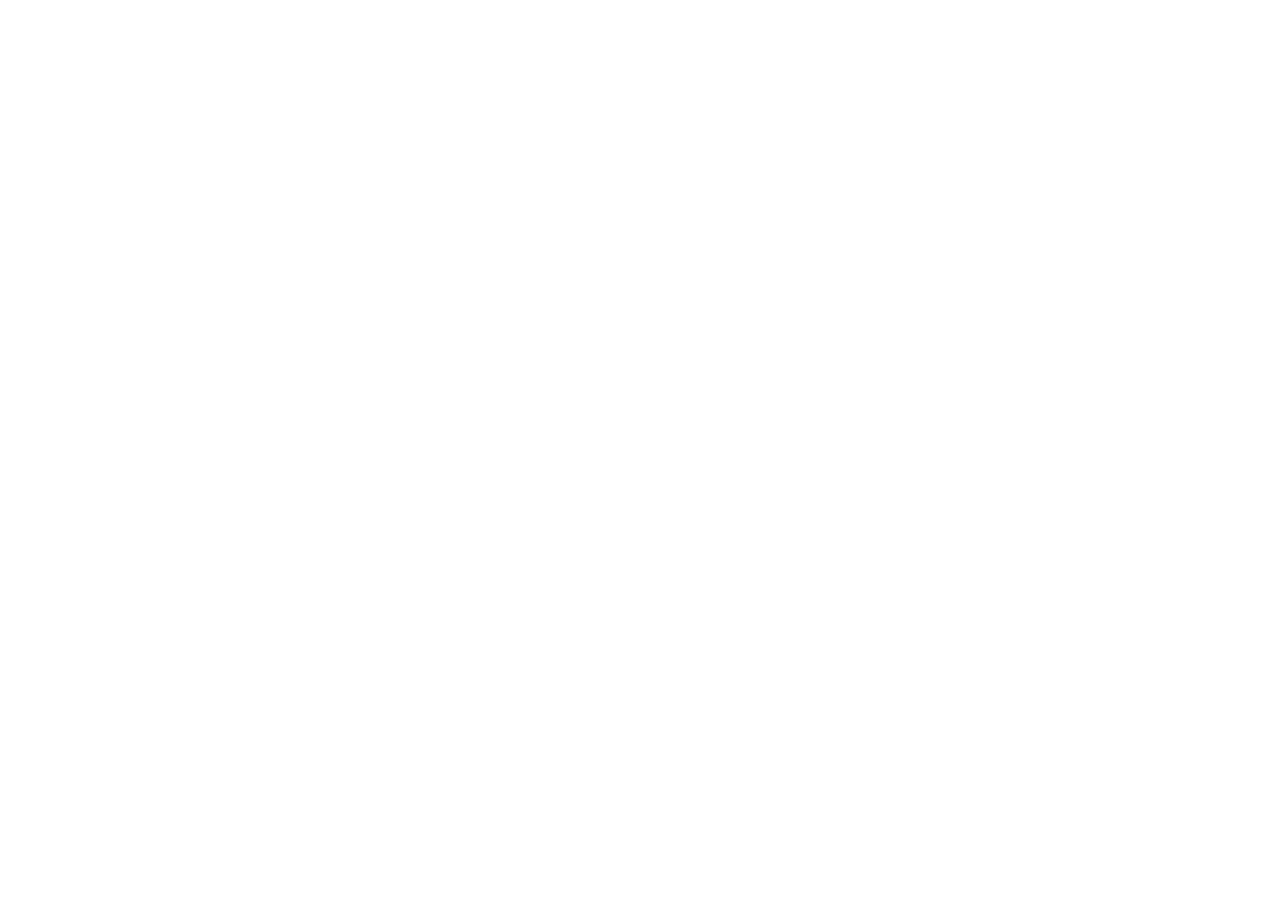
==== aboutus.html @ 385b0d28 "Merge pull request #2 from ArnavBorkar/main" ====
<!DOCTYPE html>
<html lang="en">
<head>
    <meta charset="UTF-8">
    <meta http-equiv="X-UA-Compatible" content="IE=edge">
    <meta name="viewport" content="width=device-width, initial-scale=1.0">
    <title>Document</title>
</head>
<body>
    
</body>
</html>
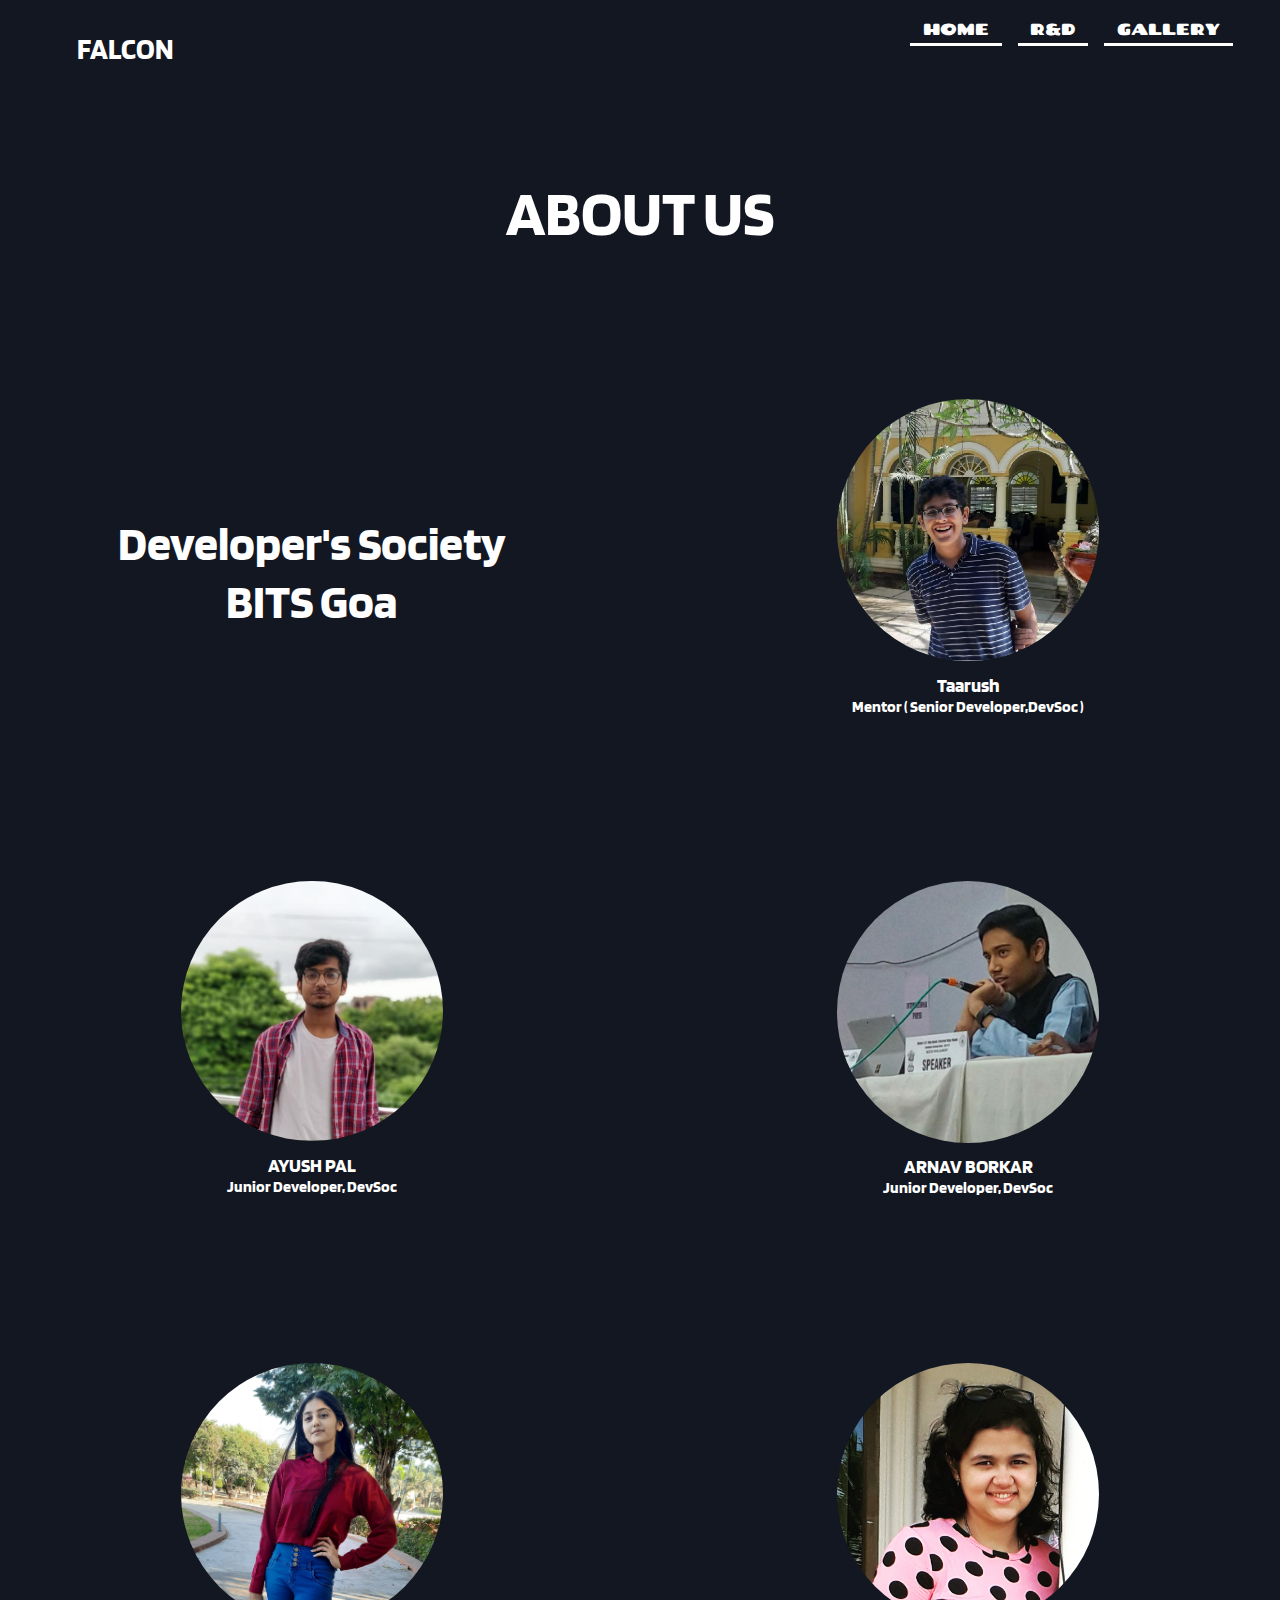
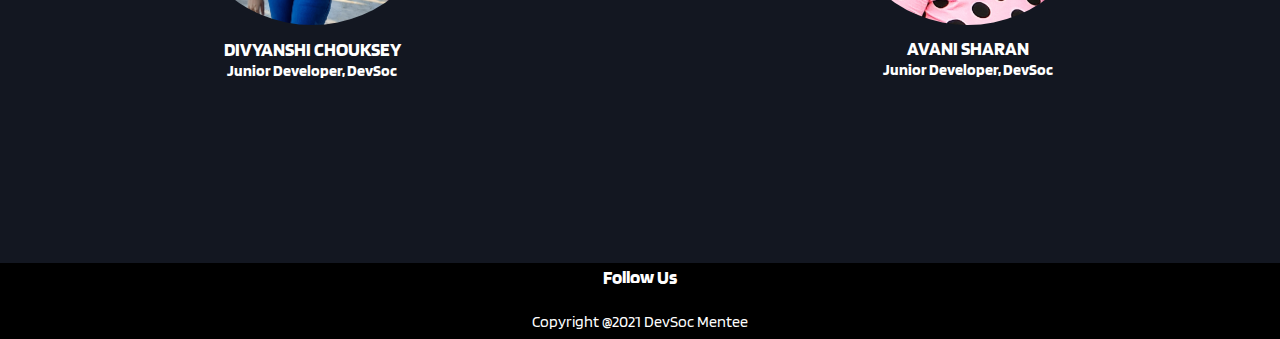
==== commit 7432717a: "Added 3 pages" ====
--- a/aboutus.html
+++ b/aboutus.html
@@ -3,10 +3,72 @@
 <head>
     <meta charset="UTF-8">
     <meta http-equiv="X-UA-Compatible" content="IE=edge">
+    <link rel="stylesheet" href="aboutus.css">
+    <link rel="stylesheet" href="https://cdnjs.cloudflare.com/ajax/libs/font-awesome/5.15.2/css/all.min.css" integrity="sha512-HK5fgLBL+xu6dm/Ii3z4xhlSUyZgTT9tuc/hSrtw6uzJOvgRr2a9jyxxT1ely+B+xFAmJKVSTbpM/CuL7qxO8w==" crossorigin="anonymous" />
     <meta name="viewport" content="width=device-width, initial-scale=1.0">
-    <title>Document</title>
+    <title>Falcon-AboutUs</title>
 </head>
 <body>
-    
+    <section id="header"><!--logo on right and navbar right side -->
+        <div class="logo"> <!--company logo and name on left side-->
+         <h4>FALCON</h4>
+        </div> 
+        <div class="main-navbar"> <!--Navbar right aligned-->
+           <ul>
+               <li><a href="index.html">HOME</a></li>
+               <li><a href="rd.html">R&D</a></li>
+               <li><a href="gallery.html">GALLERY</a></li>
+           </ul>
+           
+         </div>
+       </section>
+    <div class="container">
+        <div id="about">
+            <h1>ABOUT US</h1>
+            
+        </div> 
+        <div id="name">
+            <h2>Developer's Society</h2>
+            <h3>BITS Goa</h3>
+            
+       </div> 
+       <div id="mentor">
+            <img src="imggallery/MentorPhoto.jpg" alt="" width="42%">
+            <h4>Taarush</h4>
+            <h5>Mentor ( Senior Developer,DevSoc ) </h5>
+            
+       </div>
+       <div id="ayush">
+            <img src="imggallery/AyushPhoto.jpg" alt="" width="42%">
+            <h4>AYUSH PAL</h4>
+            <h5>Junior Developer, DevSoc</h5>
+       </div>
+       <div id="arnav">
+            <img src="imggallery/ArnavPhoto.jpg" alt="" width="42%">
+            <h4>ARNAV BORKAR</h4>
+            <h5>Junior Developer, DevSoc</h5>
+        </div>
+       <div id="divyanshi">
+            <img src="imggallery/DivyanshiPhoto.jpg" alt="" width="42%">
+            <h4>DIVYANSHI CHOUKSEY</h4>
+            <h5>Junior Developer, DevSoc</h5>
+        </div>
+      
+       <div id="avani">
+            <img src="imggallery/AvaniPhoto.jpg" alt="" width="42%">
+            <h4>AVANI SHARAN</h4>
+            <h5>Junior Developer, DevSoc</h5>
+       </div>
+
+       
+    </div>
+    <section id="social">
+        <h3>Follow Us</h3>
+        <a href="https://github.com/Taarushthenoob/MenteeProject1"><i class="fab fa-github fa-3x"></i></a>
+        <a href="https://facebook.com/devsocbpgc"><i class="fab fa-facebook fa-3x"></i></a>
+        <a href="https://linkedin.com/company/devsoc-bpgc"><i class="fab fa-linkedin fa-3x"></i></a>
+        <a href="https://instagram.com/devsocbitsgoa"><i class="fab fa-instagram fa-3x"></i></a>
+          <p>Copyright @2021 DevSoc Mentee </p>
+      </section>
 </body>
 </html>--- a/aboutus.css
+++ b/aboutus.css
@@ -0,0 +1,223 @@
+@import url('https://fonts.googleapis.com/css2?family=Blinker&display=swap');
+@import url('https://fonts.googleapis.com/css2?family=Chango&display=swap');
+@import url('https://fonts.googleapis.com/css2?family=Lobster&display=swap');
+@import url('https://fonts.googleapis.com/css2?family=Staatliches&display=swap');
+
+*{
+    box-sizing: border-box;
+    margin: 0;
+    padding: 0;
+    
+    font-family: 'Blinker',sans-serif;
+    
+
+}
+
+
+.container{
+    display:grid;
+    grid-template-columns: 1fr 1fr;
+    grid-template-rows: 30vh 50vh 50vh 50vh;
+    background-color: #131721;
+    padding-bottom: 7vh;
+    grid-gap:2em;
+    color:white;
+    
+}
+    img{
+        display: block;
+        margin-left: auto;
+        margin-right: auto;
+        border-radius: 50%;
+        margin-top:1vw ;
+        
+        
+    }
+    h1{
+        text-align: center;
+        font-size: 4em; 
+        padding-top: 10vh;
+        padding-bottom: 10vh;
+    }
+    h2{
+        
+        text-align: center;
+        font-size: 3em;
+        padding-top: 10vw;
+        padding-bottom:0;
+        
+
+    }
+    #name h3{
+        text-align: center;
+        font-size: 3em;
+        padding-bottom: 10vw;
+        padding-top: 0;
+    }
+    
+    h4{
+       
+        font-size: 1.2em;
+        text-align: center;
+        margin-top: 1vw;
+    }
+    h5{
+        
+        text-align: center;
+        font-size: 1em;
+    }
+    .container div{
+        
+        justify-content: center;
+        align-items: center;
+        
+    }
+    .container div:hover{
+        transform:scale(0.97);
+        
+        
+
+    }
+
+    #about{
+        grid-row: 1;
+        grid-column: 1/-1;
+    }
+    #name{
+        grid-row: 2;
+        grid-column: 1/2;
+        
+    }
+    #name:hover{
+        color:black;
+        
+        background-color:white;
+    }
+    #mentor{
+        grid-row: 2;
+        grid-column: 2/3;
+    }
+    #ayush{
+        grid-row: 3;
+        grid-column: 1/2;
+        
+    }
+        
+    #arnav{
+        grid-row: 3;
+        grid-column: 2/3;
+    }
+    #divyanshi{
+        grid-row: 4;
+        grid-column: 1/2;
+    }
+    #avani{
+        grid-row: 4;
+        grid-column: 2/3;
+    }
+@media (max-width:1150px)
+   {
+      .container{
+          display:flex;
+          flex-direction:column;
+      }
+   }
+   
+   
+   
+   
+   
+   
+   
+   
+
+    #social{
+        background-color: black;
+        margin: 0px 0px;
+        color:white ;
+        font-size: 1em;
+        text-align: center;
+        width:100%;
+        padding: 3px 0; 
+      }
+    #social p{
+        padding: 5px 0;
+      }
+    #social a{
+        color: white;
+        padding:5px 5px;
+        background-color: black;
+      }
+    #social a:hover{
+        color: rgb(28, 0, 155);
+        
+      }
+    
+
+
+
+
+
+
+
+
+      #header{
+        display: flex;
+        justify-content: space-between;
+        background-color: #131721;
+        margin:0;
+        padding: 0.5em 0;
+        height: fit-content;
+        
+      }
+      .logo{
+        margin-left: 6%;
+        font-size: 1.5em;
+        font-family: 'Chango',sans-serif;
+        margin-top: 10px;
+        padding-bottom: 10px;
+        color: white;
+      }
+      .main-navbar{
+          float:right
+          top: 0%;
+          padding:1px 1px;
+          margin: 0px 40px;
+          text-align: center;
+          
+      
+          
+      }  
+      .main-navbar ul{
+          line-height: 2.5em;
+          list-style: none; 
+          width: 100%;  
+          
+        }
+      .main-navbar ul li{
+          display: inline;
+          padding-top: 2em;
+          margin-left:0.5vw;
+          margin-right:0.5vw;
+          
+        }
+      .main-navbar ul li a{
+          
+          text-decoration: none;    
+          font-family: 'Chango','Poppins',sans-serif;
+          font-size: 1em;
+         
+          padding:5px 1vw ;
+          
+          min-width: 30px;
+           
+          color: white;
+          border-bottom: 0.2em solid white ;
+      }
+      .main-navbar ul li a:hover{
+          color: black;
+          background-color: white;
+          border-color:  rgb(97, 97, 97);
+      }
+
+
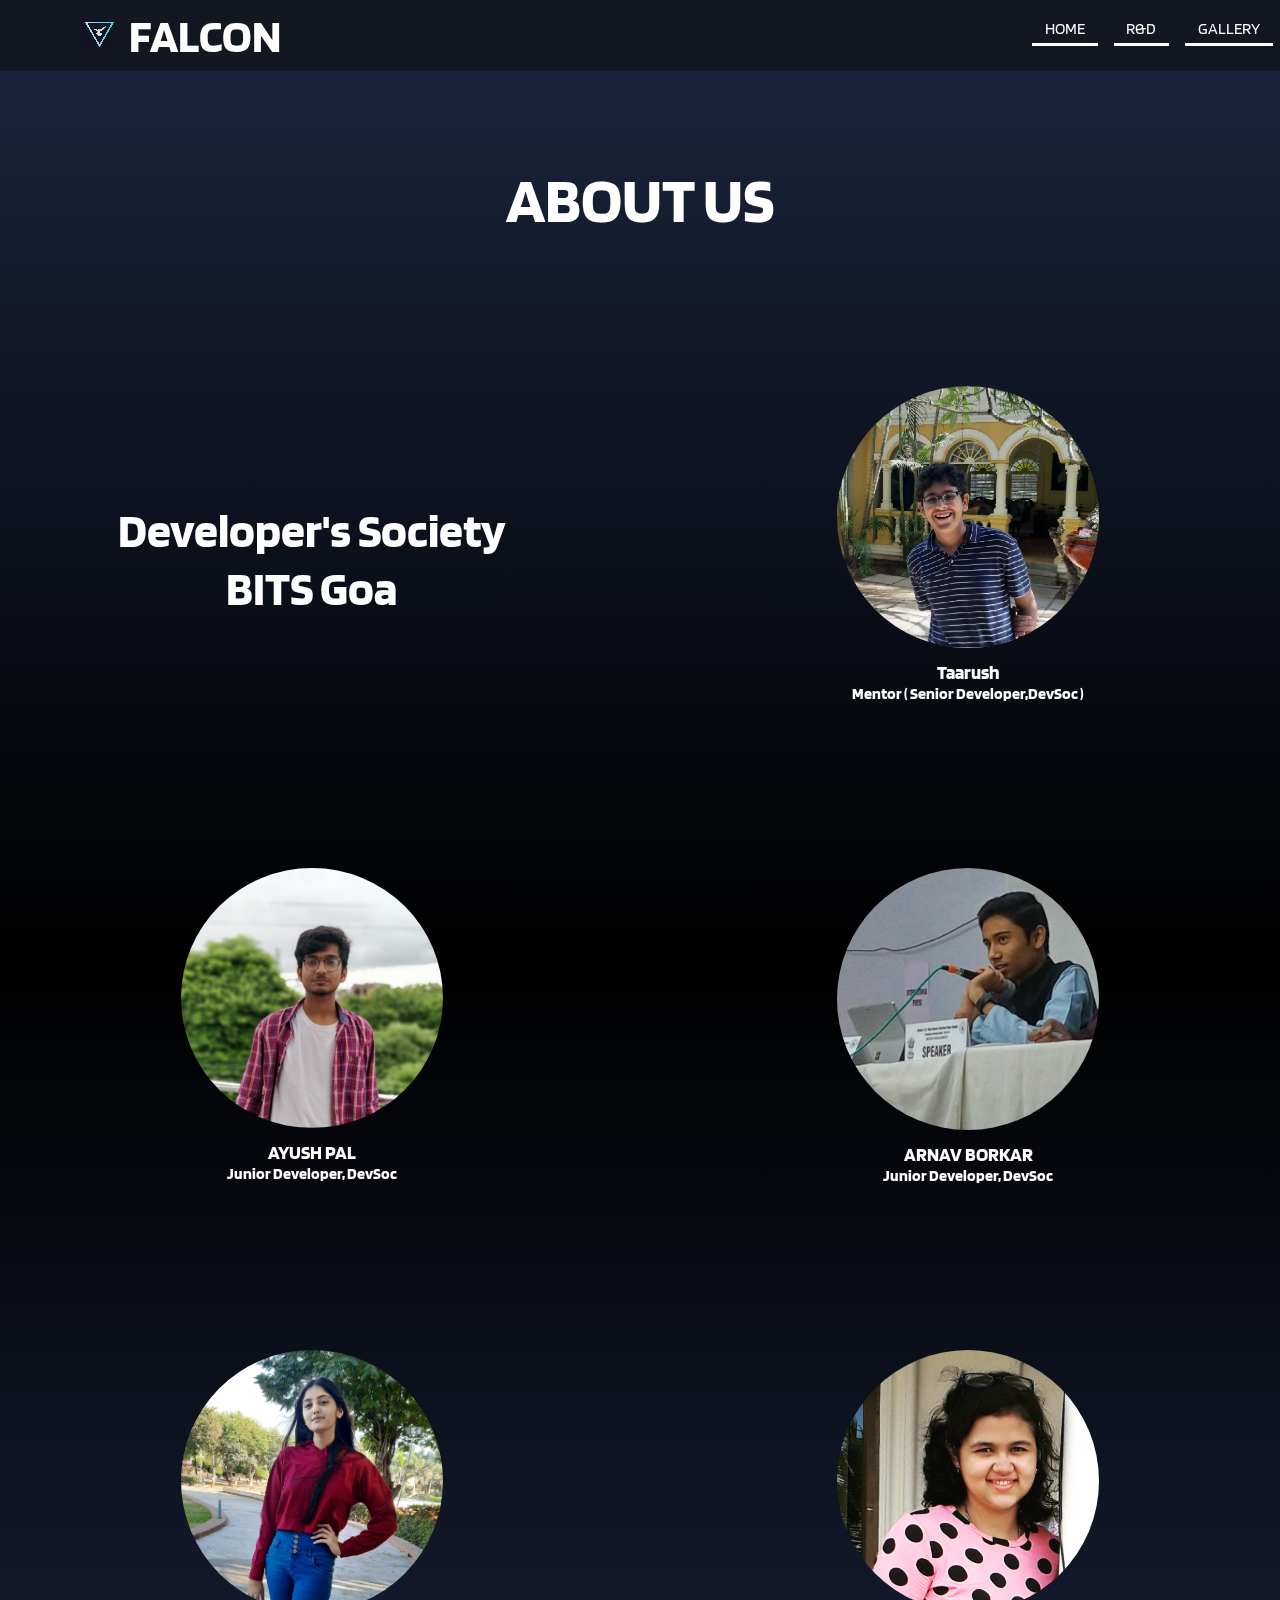
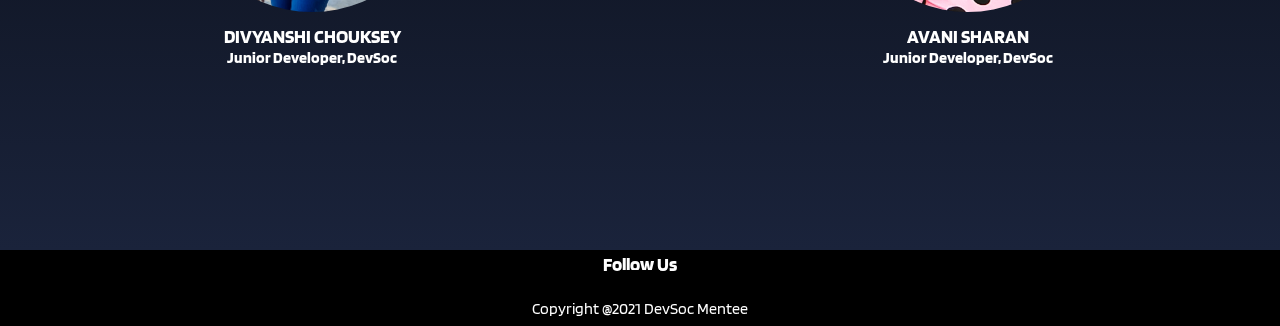
==== commit e3fd0949: "Merge pull request #6 from palayush16/main" ====
--- a/aboutus.html
+++ b/aboutus.html
@@ -11,7 +11,7 @@
 <body>
     <section id="header"><!--logo on right and navbar right side -->
         <div class="logo"> <!--company logo and name on left side-->
-         <h4>FALCON</h4>
+            <h4 style="align-items: center;justify-content: center;"><video src="logovdo.mp4" width="45" height="35" autoplay muted loop></video> FALCON</h4>
         </div> 
         <div class="main-navbar"> <!--Navbar right aligned-->
            <ul>
@@ -64,10 +64,10 @@
     </div>
     <section id="social">
         <h3>Follow Us</h3>
-        <a href="https://github.com/Taarushthenoob/MenteeProject1"><i class="fab fa-github fa-3x"></i></a>
-        <a href="https://facebook.com/devsocbpgc"><i class="fab fa-facebook fa-3x"></i></a>
-        <a href="https://linkedin.com/company/devsoc-bpgc"><i class="fab fa-linkedin fa-3x"></i></a>
-        <a href="https://instagram.com/devsocbitsgoa"><i class="fab fa-instagram fa-3x"></i></a>
+        <a href="https://github.com/Taarushthenoob/MenteeProject1" target="_blank"><i class="fab fa-github fa-3x"></i></a>
+        <a href="https://facebook.com/devsocbpgc" target="_blank"><i class="fab fa-facebook fa-3x"></i></a>
+        <a href="https://linkedin.com/company/devsoc-bpgc" target="_blank"><i class="fab fa-linkedin fa-3x"></i></a>
+        <a href="https://instagram.com/devsocbitsgoa" target="_blank"><i class="fab fa-instagram fa-3x"></i></a>
           <p>Copyright @2021 DevSoc Mentee </p>
       </section>
 </body>
--- a/aboutus.css
+++ b/aboutus.css
@@ -18,7 +18,7 @@
     display:grid;
     grid-template-columns: 1fr 1fr;
     grid-template-rows: 30vh 50vh 50vh 50vh;
-    background-color: #131721;
+    background-image: linear-gradient(to bottom,#1a233b,black,#1a233b);
     padding-bottom: 7vh;
     grid-gap:2em;
     color:white;
@@ -149,18 +149,28 @@
         background-color: black;
       }
     #social a:hover{
-        color: rgb(28, 0, 155);
-        
-      }
-    
-
-
-
-
-
-
-
-
+        color: #1a233b;
+        
+      }
+    
+
+
+
+
+
+
+
+.logo h4{
+    margin-top: 0;
+}
+      
+      .logo{
+        margin-left: 6%;
+        font-size: 2.4em;
+        font-family: sans-serif;
+        margin-top: 0px;
+        color: white;
+      }
       #header{
         display: flex;
         justify-content: space-between;
@@ -170,19 +180,12 @@
         height: fit-content;
         
       }
-      .logo{
-        margin-left: 6%;
-        font-size: 1.5em;
-        font-family: 'Chango',sans-serif;
-        margin-top: 10px;
-        padding-bottom: 10px;
-        color: white;
-      }
-      .main-navbar{
+      
+    .main-navbar{
           float:right
           top: 0%;
           padding:1px 1px;
-          margin: 0px 40px;
+          margin: 0;
           text-align: center;
           
       
@@ -204,7 +207,7 @@
       .main-navbar ul li a{
           
           text-decoration: none;    
-          font-family: 'Chango','Poppins',sans-serif;
+          font-family: 'Blinker','Poppins',sans-serif;
           font-size: 1em;
          
           padding:5px 1vw ;
